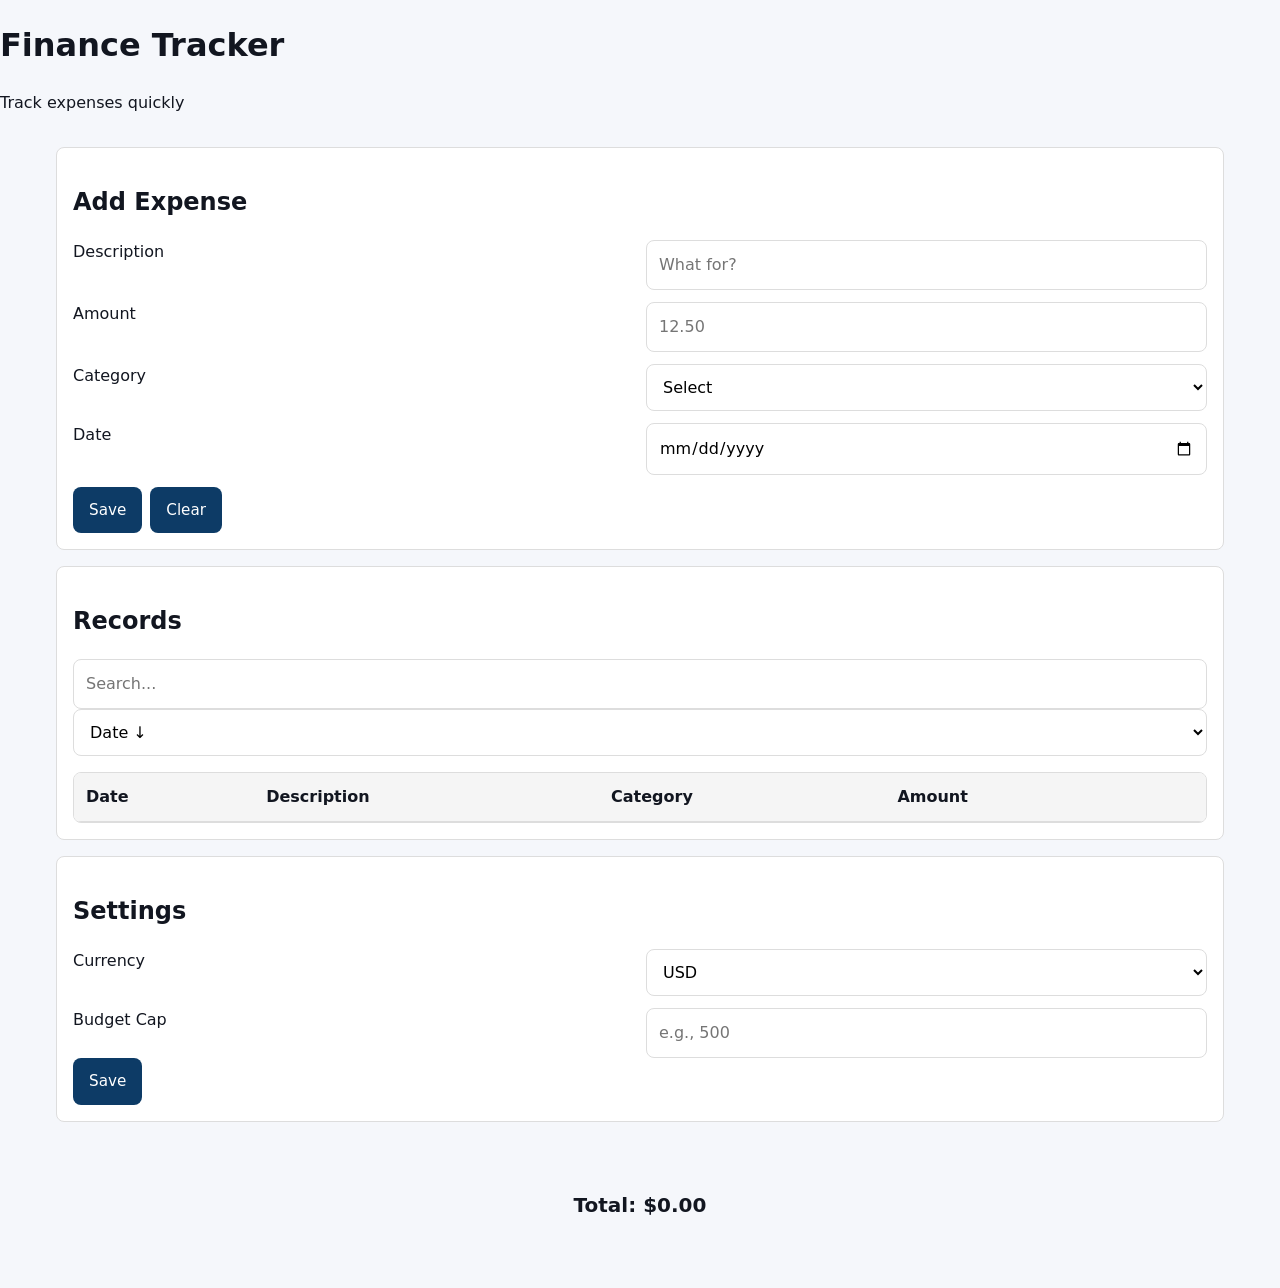
==== index.html @ 69b7ac0d "first commit" ====
<!DOCTYPE html>
<html lang="en">
<head>
  <meta charset="UTF-8" />
  <meta name="viewport" content="width=device-width, initial-scale=1.0" />
  <title>Student Finance Tracker</title>
  <link rel="stylesheet" href="styles/main.css" />
</head>
<body>
  <script src="scripts/app.js"></script>
  <script src="scripts/storage.js"></script>
  <script src="scripts/state.js"></script>
  <script src="scripts/validators.js"></script>
  <script src="scripts/search.js"></script>
  <script src="scripts/ui.js"></script>
  <script src="scripts/main.js"></script>
</body>
</html>
---- styles/main.css ----
:root {
  font-family: system-ui, sans-serif;
  background: #f5f7fb;
  color: #121620;
  line-height: 1.5;
  font-size: 16px;
}

* { box-sizing: border-box; }

body {
  margin: 0;
  min-height: 100vh;
  display: flex;
  flex-direction: column;
  background: #f5f7fb;
}

.skip-link {
  position: absolute;
  left: -999px;
  top: 0;
  background: #003366;
  color: #fff;
  padding: 0.75rem 1rem;
  z-index: 1000;
}

.skip-link:focus {
  left: 1rem;
}

.site-header {
  padding: 1rem;
  background: #fff;
  border-bottom: 1px solid #ddd;
}

.site-header h1 {
  margin: 0;
  font-size: 1.5rem;
}

.site-header p {
  margin: 0.5rem 0 0;
  font-size: 0.9rem;
}

nav {
  display: flex;
  flex-wrap: wrap;
  gap: 0.5rem;
  margin-top: 0.75rem;
}

nav a {
  color: #0d3b66;
  text-decoration: none;
  padding: 0.5rem 0.75rem;
  border-radius: 0.5rem;
  background: #f0f0f0;
}

button:focus-visible,
input:focus-visible,
select:focus-visible {
  outline: 2px solid #0d3b66;
  outline-offset: 2px;
}

main {
  padding: 1rem;
  display: flex;
  flex-direction: column;
  gap: 1rem;
  max-width: 1200px;
  width: 100%;
  margin: 0 auto;
}

.panel {
  padding: 1rem;
  border-radius: 0.5rem;
  background: #fff;
  border: 1px solid #ddd;
}

.panel-header {
  display: flex;
  flex-direction: column;
  gap: 0.5rem;
}

.panel-header h2 {
  margin: 0;
  font-size: 1.25rem;
}

.dashboard-grid,
.field-grid,
.settings-grid {
  display: grid;
  gap: 0.75rem;
  grid-template-columns: 1fr;
}

.stat-card {
  padding: 0.75rem;
  border-radius: 0.5rem;
  border: 1px solid #ddd;
  background: #f9f9f9;
}

.stat-card h3 {
  margin: 0 0 0.25rem;
  font-size: 0.9rem;
}

.stat-card p {
  margin: 0;
  font-size: 1.25rem;
  font-weight: bold;
}

.table-wrapper {
  overflow-x: auto;
  border: 1px solid #ddd;
  border-radius: 0.5rem;
}

table {
  width: 100%;
  border-collapse: collapse;
}

thead {
  background: #f5f5f5;
}

th,
td {
  padding: 0.75rem;
  text-align: left;
  border-bottom: 1px solid #ddd;
}

tr:nth-child(even) {
  background: #fafafa;
}

mark {
  background: #fff3bf;
}

button,
input,
select {
  font: inherit;
}

input,
select {
  width: 100%;
  border: 1px solid #ddd;
  border-radius: 0.5rem;
  padding: 0.75rem;
  background: #fff;
}

.field-hint {
  font-size: 0.85rem;
  color: #666;
}

.form-actions,
.settings-actions {
  display: flex;
  flex-wrap: wrap;
  gap: 0.5rem;
  margin-top: 0.75rem;
}

button {
  border: none;
  border-radius: 0.5rem;
  background: #0d3b66;
  color: #fff;
  padding: 0.75rem 1rem;
  cursor: pointer;
  font-size: 0.95rem;
}

button:hover {
  background: #0a304f;
}

.form-status,
.notice {
  margin-top: 0.5rem;
  font-size: 0.9rem;
  color: #0d3b66;
}

.notice {
  background: #f0f0f0;
  padding: 0.75rem;
  border-radius: 0.5rem;
}

@media (min-width: 768px) {
  .dashboard-grid {
    grid-template-columns: repeat(2, 1fr);
  }
  .field-grid,
  .settings-grid {
    grid-template-columns: repeat(2, 1fr);
  }
}

.sr-only {
  position: absolute;
  width: 1px;
  height: 1px;
  overflow: hidden;
  clip: rect(0, 0, 0, 0);
}
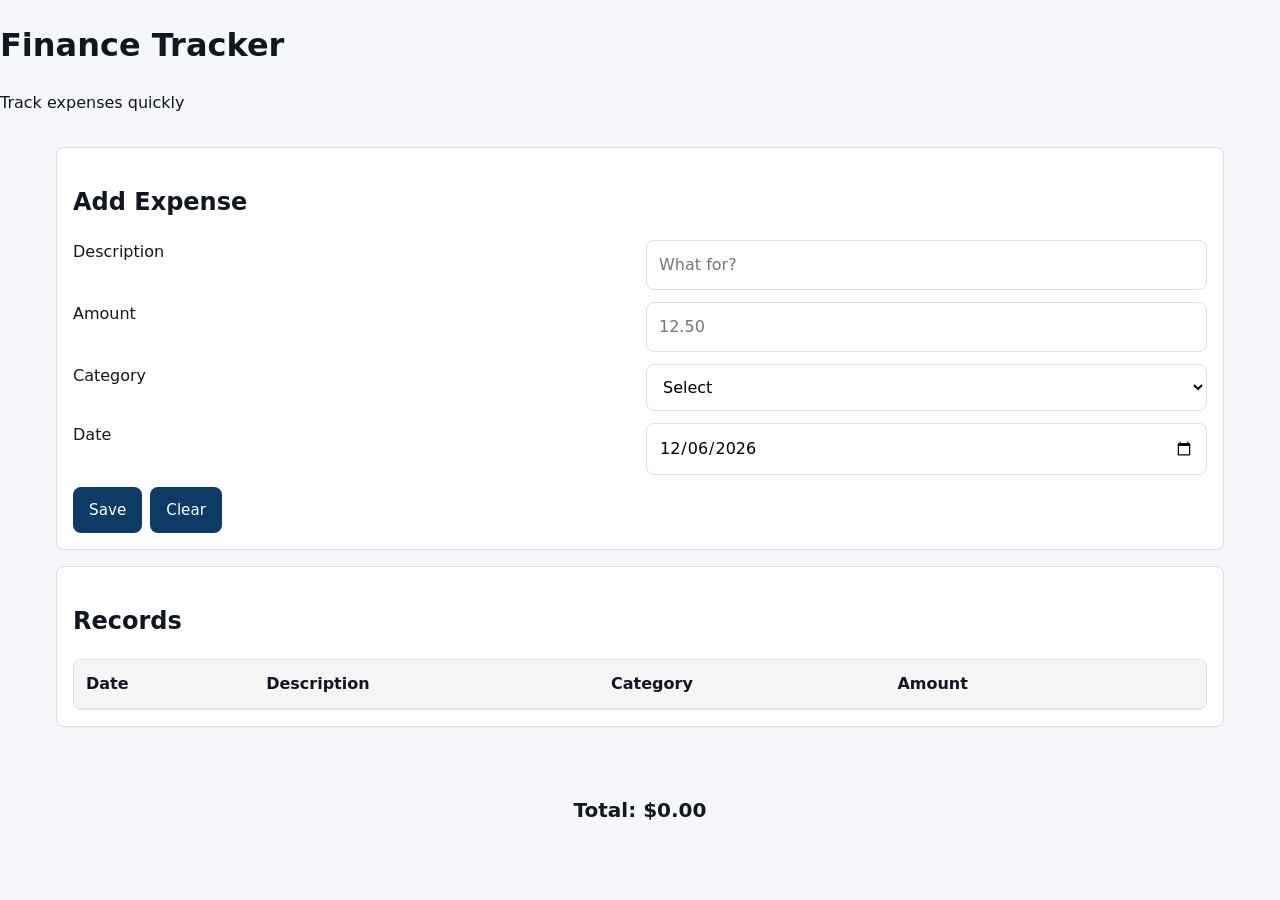
==== commit d0a2a9c8: "one" ====
--- a/index.html
+++ b/index.html
@@ -1,18 +1,15 @@
-<!DOCTYPE html>
-<html lang="en">
-<head>
-  <meta charset="UTF-8" />
-  <meta name="viewport" content="width=device-width, initial-scale=1.0" />
-  <title>Student Finance Tracker</title>
-  <link rel="stylesheet" href="styles/main.css" />
-</head>
-<body>
-  <script src="scripts/app.js"></script>
-  <script src="scripts/storage.js"></script>
-  <script src="scripts/state.js"></script>
-  <script src="scripts/validators.js"></script>
-  <script src="scripts/search.js"></script>
-  <script src="scripts/ui.js"></script>
-  <script src="scripts/main.js"></script>
-</body>
-</html>
+<!DOCTYPE html>
+<html lang="en">
+<head>
+  <meta charset="UTF-8" />
+  <meta name="viewport" content="width=device-width, initial-scale=1.0" />
+  <title>Student Finance Tracker</title>
+  <link rel="stylesheet" href="styles/main.css" />
+</head>
+<body>
+  <script src="scripts/app.js"></script>
+  <script src="scripts/storage.js"></script>
+  <script src="scripts/state.js"></script>
+  <script src="scripts/main.js"></script>
+</body>
+</html>
--- a/styles/main.css
+++ b/styles/main.css
@@ -1,226 +1,226 @@
-:root {
-  font-family: system-ui, sans-serif;
-  background: #f5f7fb;
-  color: #121620;
-  line-height: 1.5;
-  font-size: 16px;
-}
-
-* { box-sizing: border-box; }
-
-body {
-  margin: 0;
-  min-height: 100vh;
-  display: flex;
-  flex-direction: column;
-  background: #f5f7fb;
-}
-
-.skip-link {
-  position: absolute;
-  left: -999px;
-  top: 0;
-  background: #003366;
-  color: #fff;
-  padding: 0.75rem 1rem;
-  z-index: 1000;
-}
-
-.skip-link:focus {
-  left: 1rem;
-}
-
-.site-header {
-  padding: 1rem;
-  background: #fff;
-  border-bottom: 1px solid #ddd;
-}
-
-.site-header h1 {
-  margin: 0;
-  font-size: 1.5rem;
-}
-
-.site-header p {
-  margin: 0.5rem 0 0;
-  font-size: 0.9rem;
-}
-
-nav {
-  display: flex;
-  flex-wrap: wrap;
-  gap: 0.5rem;
-  margin-top: 0.75rem;
-}
-
-nav a {
-  color: #0d3b66;
-  text-decoration: none;
-  padding: 0.5rem 0.75rem;
-  border-radius: 0.5rem;
-  background: #f0f0f0;
-}
-
-button:focus-visible,
-input:focus-visible,
-select:focus-visible {
-  outline: 2px solid #0d3b66;
-  outline-offset: 2px;
-}
-
-main {
-  padding: 1rem;
-  display: flex;
-  flex-direction: column;
-  gap: 1rem;
-  max-width: 1200px;
-  width: 100%;
-  margin: 0 auto;
-}
-
-.panel {
-  padding: 1rem;
-  border-radius: 0.5rem;
-  background: #fff;
-  border: 1px solid #ddd;
-}
-
-.panel-header {
-  display: flex;
-  flex-direction: column;
-  gap: 0.5rem;
-}
-
-.panel-header h2 {
-  margin: 0;
-  font-size: 1.25rem;
-}
-
-.dashboard-grid,
-.field-grid,
-.settings-grid {
-  display: grid;
-  gap: 0.75rem;
-  grid-template-columns: 1fr;
-}
-
-.stat-card {
-  padding: 0.75rem;
-  border-radius: 0.5rem;
-  border: 1px solid #ddd;
-  background: #f9f9f9;
-}
-
-.stat-card h3 {
-  margin: 0 0 0.25rem;
-  font-size: 0.9rem;
-}
-
-.stat-card p {
-  margin: 0;
-  font-size: 1.25rem;
-  font-weight: bold;
-}
-
-.table-wrapper {
-  overflow-x: auto;
-  border: 1px solid #ddd;
-  border-radius: 0.5rem;
-}
-
-table {
-  width: 100%;
-  border-collapse: collapse;
-}
-
-thead {
-  background: #f5f5f5;
-}
-
-th,
-td {
-  padding: 0.75rem;
-  text-align: left;
-  border-bottom: 1px solid #ddd;
-}
-
-tr:nth-child(even) {
-  background: #fafafa;
-}
-
-mark {
-  background: #fff3bf;
-}
-
-button,
-input,
-select {
-  font: inherit;
-}
-
-input,
-select {
-  width: 100%;
-  border: 1px solid #ddd;
-  border-radius: 0.5rem;
-  padding: 0.75rem;
-  background: #fff;
-}
-
-.field-hint {
-  font-size: 0.85rem;
-  color: #666;
-}
-
-.form-actions,
-.settings-actions {
-  display: flex;
-  flex-wrap: wrap;
-  gap: 0.5rem;
-  margin-top: 0.75rem;
-}
-
-button {
-  border: none;
-  border-radius: 0.5rem;
-  background: #0d3b66;
-  color: #fff;
-  padding: 0.75rem 1rem;
-  cursor: pointer;
-  font-size: 0.95rem;
-}
-
-button:hover {
-  background: #0a304f;
-}
-
-.form-status,
-.notice {
-  margin-top: 0.5rem;
-  font-size: 0.9rem;
-  color: #0d3b66;
-}
-
-.notice {
-  background: #f0f0f0;
-  padding: 0.75rem;
-  border-radius: 0.5rem;
-}
-
-@media (min-width: 768px) {
-  .dashboard-grid {
-    grid-template-columns: repeat(2, 1fr);
-  }
-  .field-grid,
-  .settings-grid {
-    grid-template-columns: repeat(2, 1fr);
-  }
-}
-
-.sr-only {
-  position: absolute;
-  width: 1px;
-  height: 1px;
-  overflow: hidden;
-  clip: rect(0, 0, 0, 0);
-}
+:root {
+  font-family: system-ui, sans-serif;
+  background: #f5f7fb;
+  color: #121620;
+  line-height: 1.5;
+  font-size: 16px;
+}
+
+* { box-sizing: border-box; }
+
+body {
+  margin: 0;
+  min-height: 100vh;
+  display: flex;
+  flex-direction: column;
+  background: #f5f7fb;
+}
+
+.skip-link {
+  position: absolute;
+  left: -999px;
+  top: 0;
+  background: #003366;
+  color: #fff;
+  padding: 0.75rem 1rem;
+  z-index: 1000;
+}
+
+.skip-link:focus {
+  left: 1rem;
+}
+
+.site-header {
+  padding: 1rem;
+  background: #fff;
+  border-bottom: 1px solid #ddd;
+}
+
+.site-header h1 {
+  margin: 0;
+  font-size: 1.5rem;
+}
+
+.site-header p {
+  margin: 0.5rem 0 0;
+  font-size: 0.9rem;
+}
+
+nav {
+  display: flex;
+  flex-wrap: wrap;
+  gap: 0.5rem;
+  margin-top: 0.75rem;
+}
+
+nav a {
+  color: #0d3b66;
+  text-decoration: none;
+  padding: 0.5rem 0.75rem;
+  border-radius: 0.5rem;
+  background: #f0f0f0;
+}
+
+button:focus-visible,
+input:focus-visible,
+select:focus-visible {
+  outline: 2px solid #0d3b66;
+  outline-offset: 2px;
+}
+
+main {
+  padding: 1rem;
+  display: flex;
+  flex-direction: column;
+  gap: 1rem;
+  max-width: 1200px;
+  width: 100%;
+  margin: 0 auto;
+}
+
+.panel {
+  padding: 1rem;
+  border-radius: 0.5rem;
+  background: #fff;
+  border: 1px solid #ddd;
+}
+
+.panel-header {
+  display: flex;
+  flex-direction: column;
+  gap: 0.5rem;
+}
+
+.panel-header h2 {
+  margin: 0;
+  font-size: 1.25rem;
+}
+
+.dashboard-grid,
+.field-grid,
+.settings-grid {
+  display: grid;
+  gap: 0.75rem;
+  grid-template-columns: 1fr;
+}
+
+.stat-card {
+  padding: 0.75rem;
+  border-radius: 0.5rem;
+  border: 1px solid #ddd;
+  background: #f9f9f9;
+}
+
+.stat-card h3 {
+  margin: 0 0 0.25rem;
+  font-size: 0.9rem;
+}
+
+.stat-card p {
+  margin: 0;
+  font-size: 1.25rem;
+  font-weight: bold;
+}
+
+.table-wrapper {
+  overflow-x: auto;
+  border: 1px solid #ddd;
+  border-radius: 0.5rem;
+}
+
+table {
+  width: 100%;
+  border-collapse: collapse;
+}
+
+thead {
+  background: #f5f5f5;
+}
+
+th,
+td {
+  padding: 0.75rem;
+  text-align: left;
+  border-bottom: 1px solid #ddd;
+}
+
+tr:nth-child(even) {
+  background: #fafafa;
+}
+
+mark {
+  background: #fff3bf;
+}
+
+button,
+input,
+select {
+  font: inherit;
+}
+
+input,
+select {
+  width: 100%;
+  border: 1px solid #ddd;
+  border-radius: 0.5rem;
+  padding: 0.75rem;
+  background: #fff;
+}
+
+.field-hint {
+  font-size: 0.85rem;
+  color: #666;
+}
+
+.form-actions,
+.settings-actions {
+  display: flex;
+  flex-wrap: wrap;
+  gap: 0.5rem;
+  margin-top: 0.75rem;
+}
+
+button {
+  border: none;
+  border-radius: 0.5rem;
+  background: #0d3b66;
+  color: #fff;
+  padding: 0.75rem 1rem;
+  cursor: pointer;
+  font-size: 0.95rem;
+}
+
+button:hover {
+  background: #0a304f;
+}
+
+.form-status,
+.notice {
+  margin-top: 0.5rem;
+  font-size: 0.9rem;
+  color: #0d3b66;
+}
+
+.notice {
+  background: #f0f0f0;
+  padding: 0.75rem;
+  border-radius: 0.5rem;
+}
+
+@media (min-width: 768px) {
+  .dashboard-grid {
+    grid-template-columns: repeat(2, 1fr);
+  }
+  .field-grid,
+  .settings-grid {
+    grid-template-columns: repeat(2, 1fr);
+  }
+}
+
+.sr-only {
+  position: absolute;
+  width: 1px;
+  height: 1px;
+  overflow: hidden;
+  clip: rect(0, 0, 0, 0);
+}
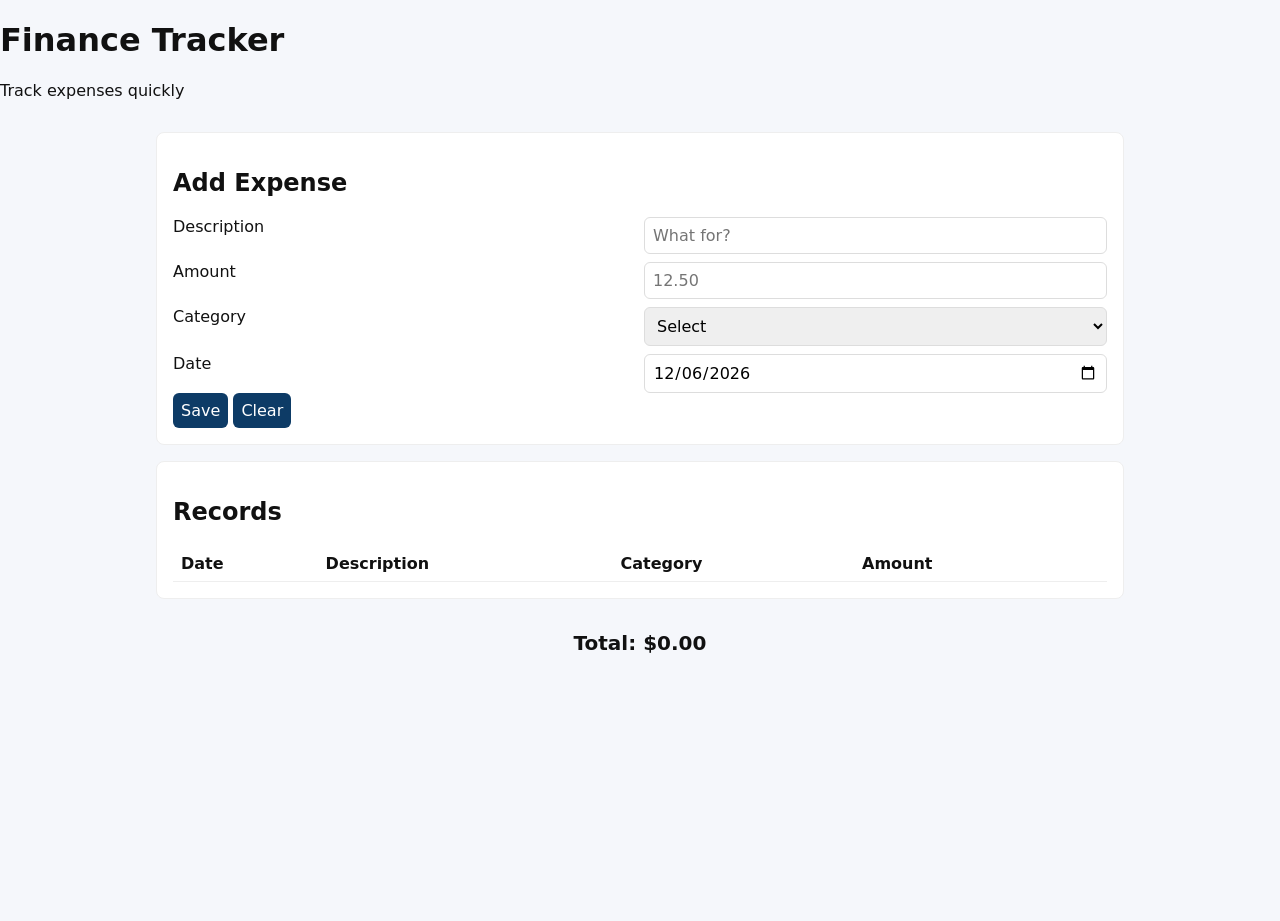
==== commit 79aadc9b: "one" ====
--- a/index.html
+++ b/index.html
@@ -3,7 +3,7 @@
 <head>
   <meta charset="UTF-8" />
   <meta name="viewport" content="width=device-width, initial-scale=1.0" />
-  <title>Student Finance Tracker</title>
+  <title>STUDENT FINANCE TRACKER</title>
   <link rel="stylesheet" href="styles/main.css" />
 </head>
 <body>
--- a/styles/main.css
+++ b/styles/main.css
@@ -1,226 +1,45 @@
-:root {
-  font-family: system-ui, sans-serif;
-  background: #f5f7fb;
-  color: #121620;
-  line-height: 1.5;
+/* Minimal, compact stylesheet for the app */
+:root{
+  font-family: system-ui, 'Segoe UI', Arial, sans-serif;
   font-size: 16px;
+  color: #111;
+  --primary-hover: #0a2d4e;
+  --primary-active: #072037;
+  --focus-ring: #2563eb;
+  --transition-fast: 150ms cubic-bezier(0.4, 0, 0.2, 1);
 }
 
-* { box-sizing: border-box; }
+*{box-sizing:border-box}
+*, *::before,*::after{box-sizing:border-box}
+body{margin:0;min-height:100vh;background:#f5f7fb}
 
-body {
-  margin: 0;
-  min-height: 100vh;
-  display: flex;
-  flex-direction: column;
-  background: #f5f7fb;
+.site-header{padding:1rem;background:#fff;border-bottom:1px solid #e6e6e6}
+
+main{max-width:1000px;margin:0 auto;padding:1rem}
+
+.panel{background:#fff;border:1px solid #eee;border-radius:8px;padding:1rem;margin-bottom:1rem}
+
+.field-grid{display:grid;gap:.5rem}
+
+.table-wrapper{overflow:auto}
+
+table{width:100%;border-collapse:collapse}
+
+th,td{padding:.5rem;border-bottom:1px solid #eee;text-align:left}
+
+button,input,select{font:inherit;padding:.5rem;border:1px solid #ddd;border-radius:6px}
+
+button{background:#0d3b66;color:#fff;border:none}
+button:focus-visible,
+input:focus-visible,
+select:focus-visible{
+  outline:2px solid var(--focus-ring);
+  outline-offset:2px;
+  border-color: transparent;
 }
 
-.skip-link {
-  position: absolute;
-  left: -999px;
-  top: 0;
-  background: #003366;
-  color: #fff;
-  padding: 0.75rem 1rem;
-  z-index: 1000;
-}
+.form-status{margin-top:.5rem;color:#0d3b66}
 
-.skip-link:focus {
-  left: 1rem;
-}
+.sr-only{position:absolute;width:1px;height:1px;overflow:hidden;clip:rect(0,0,0,0)}
 
-.site-header {
-  padding: 1rem;
-  background: #fff;
-  border-bottom: 1px solid #ddd;
-}
-
-.site-header h1 {
-  margin: 0;
-  font-size: 1.5rem;
-}
-
-.site-header p {
-  margin: 0.5rem 0 0;
-  font-size: 0.9rem;
-}
-
-nav {
-  display: flex;
-  flex-wrap: wrap;
-  gap: 0.5rem;
-  margin-top: 0.75rem;
-}
-
-nav a {
-  color: #0d3b66;
-  text-decoration: none;
-  padding: 0.5rem 0.75rem;
-  border-radius: 0.5rem;
-  background: #f0f0f0;
-}
-
-button:focus-visible,
-input:focus-visible,
-select:focus-visible {
-  outline: 2px solid #0d3b66;
-  outline-offset: 2px;
-}
-
-main {
-  padding: 1rem;
-  display: flex;
-  flex-direction: column;
-  gap: 1rem;
-  max-width: 1200px;
-  width: 100%;
-  margin: 0 auto;
-}
-
-.panel {
-  padding: 1rem;
-  border-radius: 0.5rem;
-  background: #fff;
-  border: 1px solid #ddd;
-}
-
-.panel-header {
-  display: flex;
-  flex-direction: column;
-  gap: 0.5rem;
-}
-
-.panel-header h2 {
-  margin: 0;
-  font-size: 1.25rem;
-}
-
-.dashboard-grid,
-.field-grid,
-.settings-grid {
-  display: grid;
-  gap: 0.75rem;
-  grid-template-columns: 1fr;
-}
-
-.stat-card {
-  padding: 0.75rem;
-  border-radius: 0.5rem;
-  border: 1px solid #ddd;
-  background: #f9f9f9;
-}
-
-.stat-card h3 {
-  margin: 0 0 0.25rem;
-  font-size: 0.9rem;
-}
-
-.stat-card p {
-  margin: 0;
-  font-size: 1.25rem;
-  font-weight: bold;
-}
-
-.table-wrapper {
-  overflow-x: auto;
-  border: 1px solid #ddd;
-  border-radius: 0.5rem;
-}
-
-table {
-  width: 100%;
-  border-collapse: collapse;
-}
-
-thead {
-  background: #f5f5f5;
-}
-
-th,
-td {
-  padding: 0.75rem;
-  text-align: left;
-  border-bottom: 1px solid #ddd;
-}
-
-tr:nth-child(even) {
-  background: #fafafa;
-}
-
-mark {
-  background: #fff3bf;
-}
-
-button,
-input,
-select {
-  font: inherit;
-}
-
-input,
-select {
-  width: 100%;
-  border: 1px solid #ddd;
-  border-radius: 0.5rem;
-  padding: 0.75rem;
-  background: #fff;
-}
-
-.field-hint {
-  font-size: 0.85rem;
-  color: #666;
-}
-
-.form-actions,
-.settings-actions {
-  display: flex;
-  flex-wrap: wrap;
-  gap: 0.5rem;
-  margin-top: 0.75rem;
-}
-
-button {
-  border: none;
-  border-radius: 0.5rem;
-  background: #0d3b66;
-  color: #fff;
-  padding: 0.75rem 1rem;
-  cursor: pointer;
-  font-size: 0.95rem;
-}
-
-button:hover {
-  background: #0a304f;
-}
-
-.form-status,
-.notice {
-  margin-top: 0.5rem;
-  font-size: 0.9rem;
-  color: #0d3b66;
-}
-
-.notice {
-  background: #f0f0f0;
-  padding: 0.75rem;
-  border-radius: 0.5rem;
-}
-
-@media (min-width: 768px) {
-  .dashboard-grid {
-    grid-template-columns: repeat(2, 1fr);
-  }
-  .field-grid,
-  .settings-grid {
-    grid-template-columns: repeat(2, 1fr);
-  }
-}
-
-.sr-only {
-  position: absolute;
-  width: 1px;
-  height: 1px;
-  overflow: hidden;
-  clip: rect(0, 0, 0, 0);
-}
+@media (min-width:768px){.field-grid{grid-template-columns:repeat(2,1fr)}}
